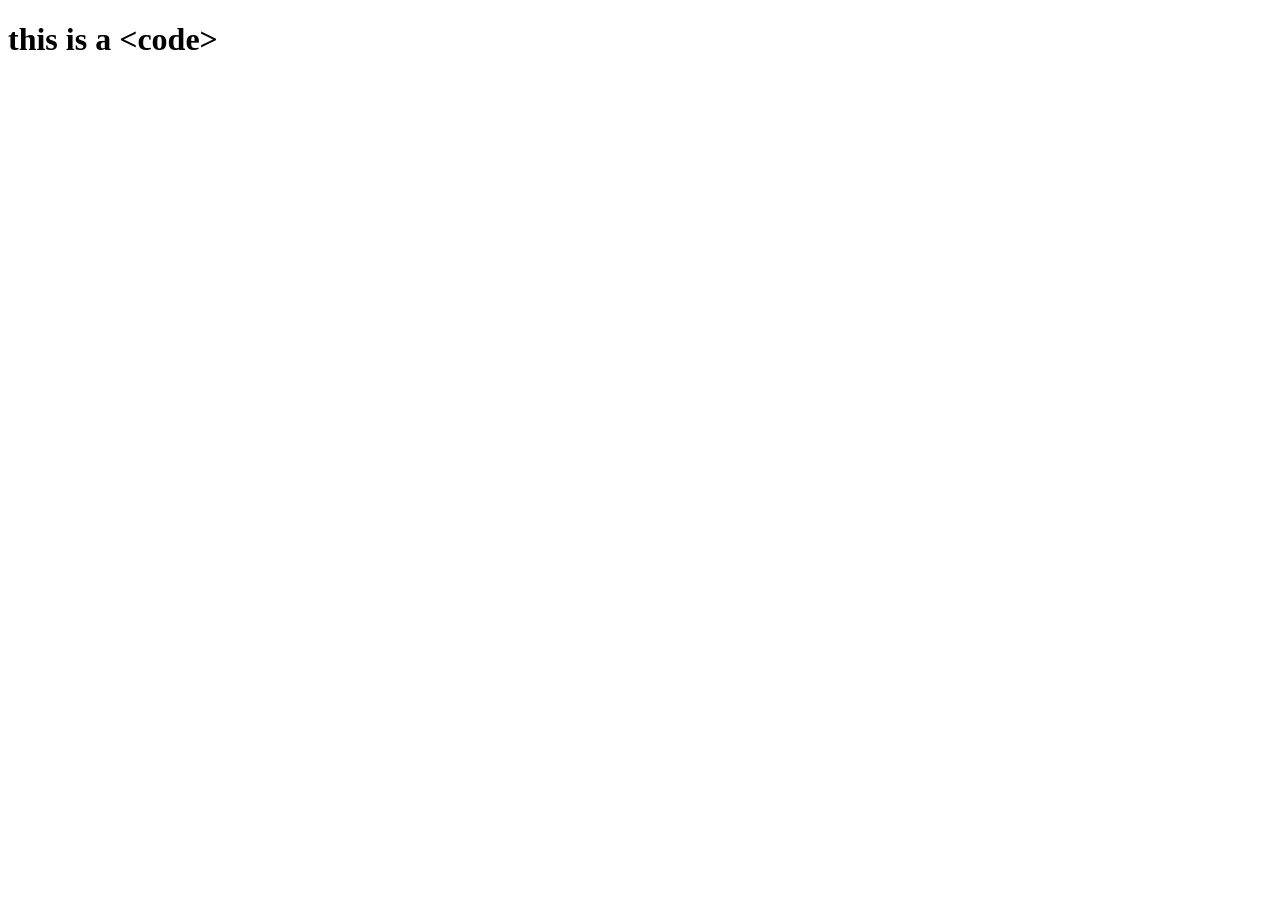
==== extra markups.html @ d0282bf4 "class code" ====
<!DOCTYPE html>
<html lang="en">
<head>
    <meta charset="UTF-8">
    <meta name="viewport" content="width=device-width, initial-scale=1.0">
    <title>Document</title>
</head>
<body>


    <h1> this is a &#60;code&gt;  </h1>
    
</body>
</html>
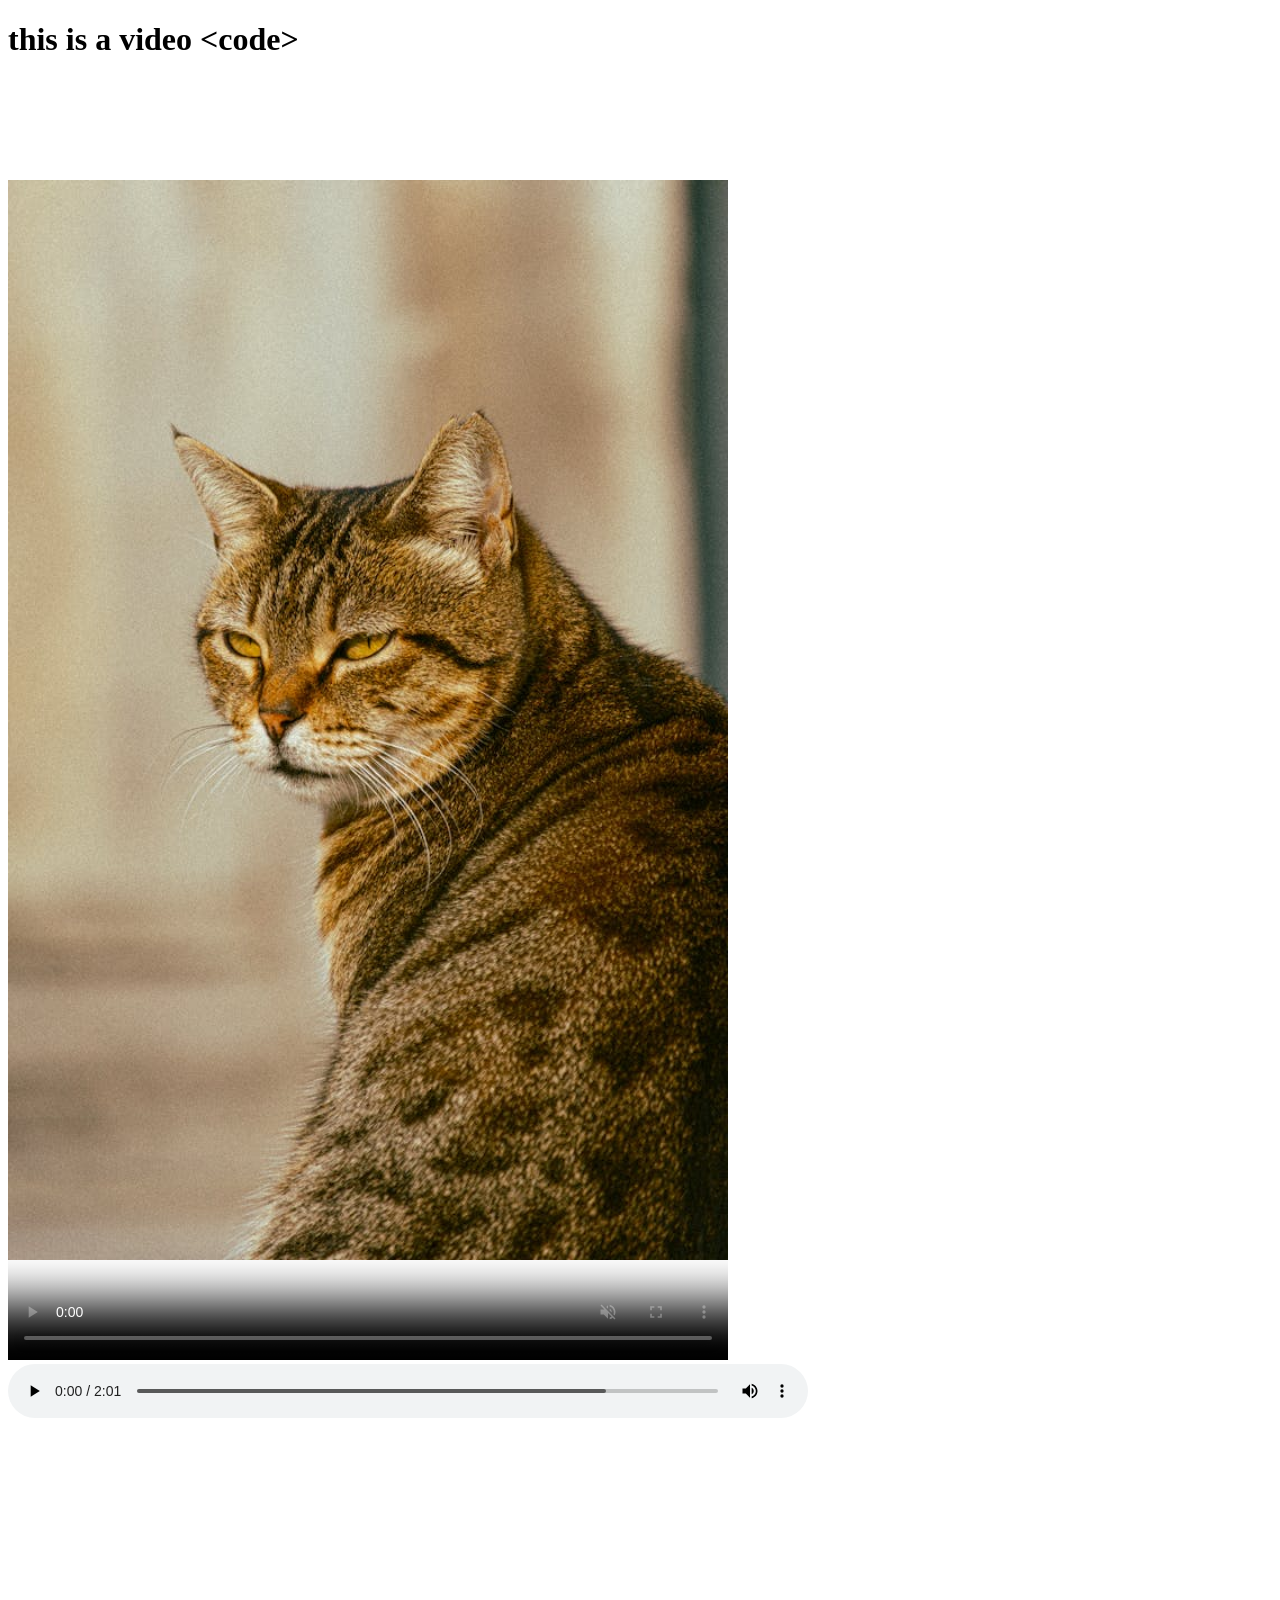
==== commit 84ea04be: "class code" ====
--- a/extra markups.html
+++ b/extra markups.html
@@ -1,14 +1,71 @@
 <!DOCTYPE html>
 <html lang="en">
+
 <head>
     <meta charset="UTF-8">
     <meta name="viewport" content="width=device-width, initial-scale=1.0">
     <title>Document</title>
 </head>
+
 <body>
 
 
-    <h1> this is a &#60;code&gt;  </h1>
+    <h1> this is a video &#60;code&gt; </h1>
+
+
+
+    <video 
+        src="./videos/cat.mp4" 
+        poster="./imgaes/poster.jpg" 
+        width="720" height="1280"
+        preload 
+        
+        controls
+        autoplay
+        muted
+        
+    >
+        <p>A video of a puppy playing in the snow</p>
+    </video>
+
+
+
     
+
+    <audio style="width: 800px;"
+     controls
+     autoplay
+     preload
+     loop
+     src="./audio/rain.mp3"></audio>
+
+
+
+
+
+
+    <br>
+    <br>
+    <br>
+    <br>
+    <br>
+    <br>
+    <br>
+    <br>
+    <br>
+    <br>
+    <br>
+    <br>
+    <br>
+    <br>
+    <br>
+    <br>
+    <br>
+    <br>
+    <br>
+
+
+
 </body>
+
 </html>
